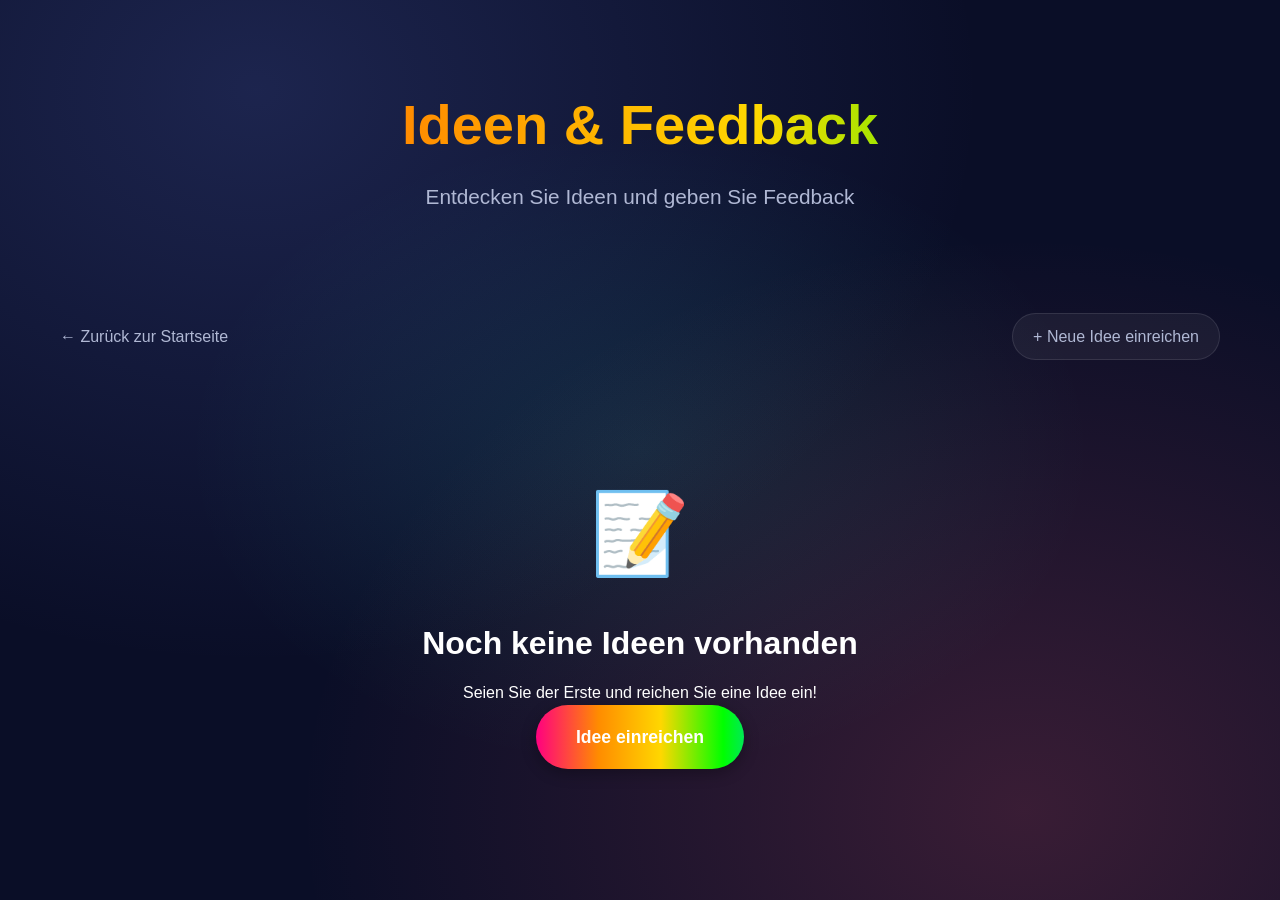
==== feedback.html @ 238d1e4e "Erstelle Text-Feedback-Tool mit automatischem und manuellem Feedback - Füge Startseite mit Beschreib" ====
<!DOCTYPE html>
<html lang="de">
<head>
    <meta charset="UTF-8">
    <meta name="viewport" content="width=device-width, initial-scale=1.0">
    <title>Ideen reviewen - Text Feedback Tool</title>
    <link rel="stylesheet" href="style.css">
</head>
<body>
    <div class="container">
        <header class="hero">
            <h1 class="gradient-text">Ideen & Feedback</h1>
            <div class="subtitle">Entdecken Sie Ideen und geben Sie Feedback</div>
        </header>

        <nav class="breadcrumb">
            <a href="index.html">← Zurück zur Startseite</a>
            <a href="submit.html" class="btn-link">+ Neue Idee einreichen</a>
        </nav>

        <div id="ideasContainer" class="ideas-container">
            <!-- Ideas will be dynamically loaded here -->
        </div>

        <div id="noIdeasMessage" class="no-ideas" style="display: none;">
            <div class="no-ideas-icon">📝</div>
            <h3>Noch keine Ideen vorhanden</h3>
            <p>Seien Sie der Erste und reichen Sie eine Idee ein!</p>
            <a href="submit.html" class="btn btn-primary">Idee einreichen</a>
        </div>
    </div>

    <!-- Modal for adding user feedback -->
    <div id="feedbackModal" class="modal">
        <div class="modal-content">
            <span class="modal-close">&times;</span>
            <h2>Feedback hinzufügen</h2>
            <form id="userFeedbackForm">
                <input type="hidden" id="feedbackIdeaId">

                <div class="form-group">
                    <label for="feedbackAuthor">Ihr Name (optional)</label>
                    <input type="text" id="feedbackAuthor" placeholder="Anonym">
                </div>

                <div class="form-group">
                    <label for="feedbackText">Ihr Feedback *</label>
                    <textarea
                        id="feedbackText"
                        rows="5"
                        placeholder="Geben Sie konstruktives Feedback..."
                        required
                    ></textarea>
                </div>

                <div class="form-group">
                    <label for="feedbackPassage">Spezifische Textpassage (optional)</label>
                    <input
                        type="text"
                        id="feedbackPassage"
                        placeholder="z.B. 'Der zweite Absatz über...'"
                    >
                </div>

                <div class="form-actions">
                    <button type="submit" class="btn btn-primary">Feedback senden</button>
                    <button type="button" class="btn btn-secondary" onclick="closeFeedbackModal()">
                        Abbrechen
                    </button>
                </div>
            </form>
        </div>
    </div>

    <script src="script.js"></script>
</body>
</html>
---- style.css ----
* {
    margin: 0;
    padding: 0;
    box-sizing: border-box;
}

:root {
    --gradient-1: linear-gradient(135deg, #667eea 0%, #764ba2 100%);
    --gradient-2: linear-gradient(135deg, #f093fb 0%, #f5576c 100%);
    --gradient-3: linear-gradient(135deg, #4facfe 0%, #00f2fe 100%);
    --gradient-4: linear-gradient(135deg, #43e97b 0%, #38f9d7 100%);
    --gradient-5: linear-gradient(135deg, #fa709a 0%, #fee140 100%);
    --rainbow-gradient: linear-gradient(
        90deg,
        #ff0080 0%,
        #ff8c00 15%,
        #ffd700 30%,
        #00ff00 45%,
        #00bfff 60%,
        #8a2be2 75%,
        #ff1493 90%,
        #ff0080 100%
    );
    --bg-dark: #0a0e27;
    --bg-card: rgba(255, 255, 255, 0.05);
    --text-light: #ffffff;
    --text-dim: #b0b8d4;
    --border-color: rgba(255, 255, 255, 0.1);
}

body {
    font-family: 'Segoe UI', Tahoma, Geneva, Verdana, sans-serif;
    background: var(--bg-dark);
    color: var(--text-light);
    min-height: 100vh;
    background-image:
        radial-gradient(at 20% 10%, rgba(102, 126, 234, 0.2) 0, transparent 50%),
        radial-gradient(at 80% 90%, rgba(245, 87, 108, 0.2) 0, transparent 50%),
        radial-gradient(at 50% 50%, rgba(56, 249, 215, 0.1) 0, transparent 50%);
    line-height: 1.6;
}

.container {
    max-width: 1200px;
    margin: 0 auto;
    padding: 40px 20px;
}

/* Header & Hero Section */
.hero {
    text-align: center;
    margin-bottom: 60px;
    padding: 40px 0;
}

.gradient-text {
    font-size: 3.5rem;
    font-weight: 800;
    background: var(--rainbow-gradient);
    background-size: 200% auto;
    -webkit-background-clip: text;
    -webkit-text-fill-color: transparent;
    background-clip: text;
    animation: rainbow-shift 8s linear infinite;
    margin-bottom: 10px;
}

@keyframes rainbow-shift {
    0% { background-position: 0% center; }
    100% { background-position: 200% center; }
}

.subtitle {
    font-size: 1.3rem;
    color: var(--text-dim);
    font-weight: 300;
}

/* Description Section */
.description {
    background: var(--bg-card);
    border: 1px solid var(--border-color);
    border-radius: 20px;
    padding: 30px;
    margin-bottom: 50px;
    backdrop-filter: blur(10px);
    box-shadow: 0 8px 32px rgba(0, 0, 0, 0.3);
}

.description p {
    font-size: 1.1rem;
    line-height: 1.8;
    color: var(--text-dim);
}

/* Buttons */
.button-container {
    display: flex;
    gap: 20px;
    justify-content: center;
    margin-bottom: 60px;
    flex-wrap: wrap;
}

.btn {
    padding: 18px 40px;
    border: none;
    border-radius: 50px;
    font-size: 1.1rem;
    font-weight: 600;
    cursor: pointer;
    transition: all 0.3s ease;
    text-decoration: none;
    display: inline-flex;
    align-items: center;
    gap: 10px;
    box-shadow: 0 4px 15px rgba(0, 0, 0, 0.3);
}

.btn-primary {
    background: var(--rainbow-gradient);
    background-size: 200% auto;
    color: white;
    animation: rainbow-shift 8s linear infinite;
}

.btn-primary:hover {
    transform: translateY(-3px);
    box-shadow: 0 8px 25px rgba(255, 0, 128, 0.4);
}

.btn-secondary {
    background: var(--bg-card);
    color: var(--text-light);
    border: 2px solid rgba(255, 255, 255, 0.2);
}

.btn-secondary:hover {
    background: rgba(255, 255, 255, 0.1);
    transform: translateY(-3px);
    border-color: rgba(255, 255, 255, 0.4);
}

.btn-icon {
    font-size: 1.3rem;
}

/* Features Grid */
.features {
    display: grid;
    grid-template-columns: repeat(auto-fit, minmax(280px, 1fr));
    gap: 30px;
    margin-top: 40px;
}

.feature-card {
    background: var(--bg-card);
    border: 1px solid var(--border-color);
    border-radius: 20px;
    padding: 30px;
    text-align: center;
    backdrop-filter: blur(10px);
    transition: all 0.3s ease;
}

.feature-card:hover {
    transform: translateY(-5px);
    border-color: rgba(255, 255, 255, 0.3);
    box-shadow: 0 10px 40px rgba(0, 0, 0, 0.4);
}

.feature-icon {
    font-size: 3rem;
    margin-bottom: 15px;
}

.feature-card h3 {
    font-size: 1.5rem;
    margin-bottom: 10px;
    background: var(--rainbow-gradient);
    background-size: 200% auto;
    -webkit-background-clip: text;
    -webkit-text-fill-color: transparent;
    background-clip: text;
}

.feature-card p {
    color: var(--text-dim);
    font-size: 1rem;
}

/* Breadcrumb Navigation */
.breadcrumb {
    display: flex;
    justify-content: space-between;
    align-items: center;
    margin-bottom: 30px;
    flex-wrap: wrap;
    gap: 15px;
}

.breadcrumb a {
    color: var(--text-dim);
    text-decoration: none;
    transition: color 0.3s ease;
}

.breadcrumb a:hover {
    color: var(--text-light);
}

.btn-link {
    padding: 10px 20px;
    background: var(--bg-card);
    border-radius: 25px;
    border: 1px solid var(--border-color);
}

/* Form Section */
.form-section {
    background: var(--bg-card);
    border: 1px solid var(--border-color);
    border-radius: 20px;
    padding: 40px;
    backdrop-filter: blur(10px);
    box-shadow: 0 8px 32px rgba(0, 0, 0, 0.3);
    margin-bottom: 40px;
}

.idea-form {
    max-width: 800px;
    margin: 0 auto;
}

.form-group {
    margin-bottom: 25px;
}

.form-group label {
    display: block;
    margin-bottom: 8px;
    font-weight: 600;
    color: var(--text-light);
}

.form-group input,
.form-group textarea {
    width: 100%;
    padding: 15px;
    background: rgba(0, 0, 0, 0.3);
    border: 2px solid var(--border-color);
    border-radius: 12px;
    color: var(--text-light);
    font-size: 1rem;
    font-family: inherit;
    transition: all 0.3s ease;
}

.form-group input:focus,
.form-group textarea:focus {
    outline: none;
    border-color: #667eea;
    box-shadow: 0 0 20px rgba(102, 126, 234, 0.3);
}

.form-group textarea {
    resize: vertical;
    min-height: 200px;
}

.char-count {
    text-align: right;
    color: var(--text-dim);
    font-size: 0.9rem;
    margin-top: 5px;
}

.form-actions {
    display: flex;
    gap: 15px;
    margin-top: 30px;
    flex-wrap: wrap;
}

/* Success Message */
.success-message {
    text-align: center;
    padding: 40px;
    background: var(--bg-card);
    border: 2px solid #43e97b;
    border-radius: 20px;
    backdrop-filter: blur(10px);
}

.success-icon {
    font-size: 4rem;
    color: #43e97b;
    margin-bottom: 20px;
}

.success-message h3 {
    color: #43e97b;
    font-size: 2rem;
    margin-bottom: 10px;
}

/* Info Box */
.info-box {
    background: var(--bg-card);
    border: 1px solid var(--border-color);
    border-radius: 15px;
    padding: 25px;
    backdrop-filter: blur(10px);
}

.info-box h3 {
    margin-bottom: 15px;
    font-size: 1.3rem;
}

.info-box ul {
    list-style: none;
    padding-left: 0;
}

.info-box li {
    padding: 8px 0;
    padding-left: 25px;
    position: relative;
    color: var(--text-dim);
}

.info-box li:before {
    content: "→";
    position: absolute;
    left: 0;
    color: #667eea;
}

/* Ideas Container */
.ideas-container {
    display: flex;
    flex-direction: column;
    gap: 30px;
}

.idea-card {
    background: var(--bg-card);
    border: 1px solid var(--border-color);
    border-radius: 20px;
    padding: 30px;
    backdrop-filter: blur(10px);
    box-shadow: 0 8px 32px rgba(0, 0, 0, 0.3);
}

.idea-header {
    display: flex;
    justify-content: space-between;
    align-items: start;
    margin-bottom: 20px;
    flex-wrap: wrap;
    gap: 15px;
}

.idea-title {
    font-size: 1.8rem;
    font-weight: 700;
    background: var(--rainbow-gradient);
    background-size: 200% auto;
    -webkit-background-clip: text;
    -webkit-text-fill-color: transparent;
    background-clip: text;
}

.idea-meta {
    color: var(--text-dim);
    font-size: 0.9rem;
}

.idea-content {
    background: rgba(0, 0, 0, 0.2);
    padding: 20px;
    border-radius: 12px;
    margin-bottom: 25px;
    color: var(--text-light);
    line-height: 1.8;
    white-space: pre-wrap;
    word-wrap: break-word;
}

/* Feedback Section */
.feedback-section {
    margin-top: 25px;
}

.feedback-header {
    font-size: 1.3rem;
    margin-bottom: 15px;
    display: flex;
    align-items: center;
    gap: 10px;
}

.auto-feedback-container,
.user-feedback-container {
    margin-bottom: 20px;
}

.feedback-item {
    background: rgba(0, 0, 0, 0.3);
    border-left: 4px solid;
    padding: 15px;
    border-radius: 8px;
    margin-bottom: 10px;
}

.feedback-item.auto {
    border-left-color: #f5576c;
}

.feedback-item.user {
    border-left-color: #4facfe;
}

.feedback-meta {
    display: flex;
    justify-content: space-between;
    align-items: center;
    margin-bottom: 8px;
    font-size: 0.85rem;
    color: var(--text-dim);
}

.feedback-author {
    font-weight: 600;
    color: var(--text-light);
}

.feedback-text {
    color: var(--text-light);
    line-height: 1.6;
}

.feedback-passage {
    background: rgba(255, 255, 255, 0.05);
    padding: 8px 12px;
    border-radius: 6px;
    margin-top: 8px;
    font-style: italic;
    color: var(--text-dim);
    font-size: 0.9rem;
}

.feedback-passage:before {
    content: "📌 ";
}

.add-feedback-btn {
    margin-top: 15px;
}

/* No Ideas Message */
.no-ideas {
    text-align: center;
    padding: 80px 20px;
}

.no-ideas-icon {
    font-size: 5rem;
    margin-bottom: 20px;
}

.no-ideas h3 {
    font-size: 2rem;
    margin-bottom: 10px;
}

/* Modal */
.modal {
    display: none;
    position: fixed;
    z-index: 1000;
    left: 0;
    top: 0;
    width: 100%;
    height: 100%;
    background-color: rgba(0, 0, 0, 0.8);
    backdrop-filter: blur(5px);
}

.modal-content {
    background: var(--bg-dark);
    border: 2px solid var(--border-color);
    margin: 5% auto;
    padding: 40px;
    width: 90%;
    max-width: 600px;
    border-radius: 20px;
    box-shadow: 0 10px 50px rgba(0, 0, 0, 0.5);
    position: relative;
}

.modal-close {
    color: var(--text-dim);
    float: right;
    font-size: 2rem;
    font-weight: bold;
    cursor: pointer;
    transition: color 0.3s ease;
}

.modal-close:hover {
    color: var(--text-light);
}

.modal h2 {
    margin-bottom: 25px;
    background: var(--rainbow-gradient);
    background-size: 200% auto;
    -webkit-background-clip: text;
    -webkit-text-fill-color: transparent;
    background-clip: text;
}

/* Responsive Design */
@media (max-width: 768px) {
    .gradient-text {
        font-size: 2.5rem;
    }

    .subtitle {
        font-size: 1.1rem;
    }

    .button-container {
        flex-direction: column;
    }

    .btn {
        width: 100%;
        justify-content: center;
    }

    .features {
        grid-template-columns: 1fr;
    }

    .form-section {
        padding: 25px;
    }

    .idea-header {
        flex-direction: column;
    }

    .form-actions {
        flex-direction: column;
    }

    .form-actions .btn {
        width: 100%;
    }
}

/* Animations */
@keyframes fadeIn {
    from {
        opacity: 0;
        transform: translateY(20px);
    }
    to {
        opacity: 1;
        transform: translateY(0);
    }
}

.idea-card {
    animation: fadeIn 0.5s ease-out;
}

.feedback-item {
    animation: fadeIn 0.3s ease-out;
}
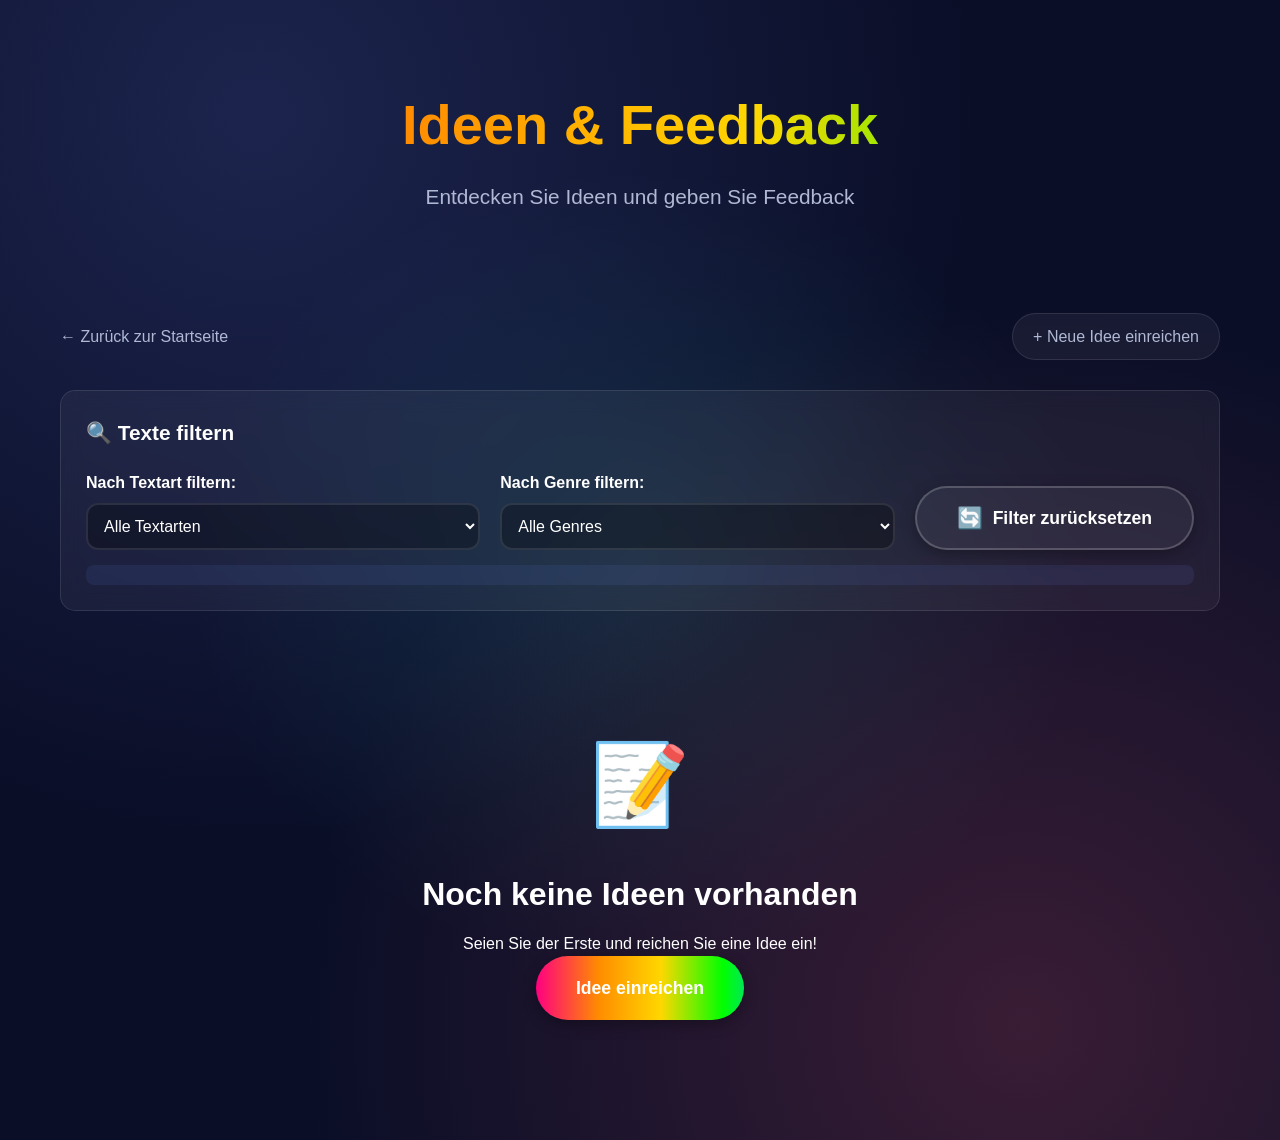
==== commit 8a11442d: "Füge Klassifizierungssystem mit Filter-Funktion hinzu - Textart/Format Klassifizierung (12 Optionen)" ====
--- a/feedback.html
+++ b/feedback.html
@@ -18,6 +18,56 @@
             <a href="submit.html" class="btn-link">+ Neue Idee einreichen</a>
         </nav>
 
+        <!-- Filter Section -->
+        <section class="filter-section">
+            <h3>🔍 Texte filtern</h3>
+            <div class="filter-controls">
+                <div class="filter-group">
+                    <label for="filterCategory">Nach Textart filtern:</label>
+                    <select id="filterCategory" onchange="filterIdeas()">
+                        <option value="">Alle Textarten</option>
+                        <option value="social-media">📱 Social Media Beitrag</option>
+                        <option value="blog">📝 Blog-Artikel</option>
+                        <option value="newspaper">📰 Zeitungskommentar</option>
+                        <option value="essay">📖 Essay / Aufsatz</option>
+                        <option value="short-story">📚 Kurzgeschichte</option>
+                        <option value="poem">✍️ Gedicht</option>
+                        <option value="product">🛍️ Produktbeschreibung</option>
+                        <option value="speech">🎤 Rede / Vortrag</option>
+                        <option value="review">⭐ Rezension / Kritik</option>
+                        <option value="academic">🎓 Wissenschaftlicher Text</option>
+                        <option value="letter">✉️ Brief / E-Mail</option>
+                        <option value="other">📄 Sonstiges</option>
+                    </select>
+                </div>
+
+                <div class="filter-group">
+                    <label for="filterGenre">Nach Genre filtern:</label>
+                    <select id="filterGenre" onchange="filterIdeas()">
+                        <option value="">Alle Genres</option>
+                        <option value="fiction">🌟 Fiktion / Fantasy</option>
+                        <option value="non-fiction">📚 Sachtext / Non-Fiction</option>
+                        <option value="technology">💻 Technologie / IT</option>
+                        <option value="science">🔬 Wissenschaft</option>
+                        <option value="business">💼 Wirtschaft / Business</option>
+                        <option value="politics">🏛️ Politik / Gesellschaft</option>
+                        <option value="culture">🎨 Kultur / Kunst</option>
+                        <option value="lifestyle">🌈 Lifestyle / Persönliches</option>
+                        <option value="education">📖 Bildung / Lernen</option>
+                        <option value="health">⚕️ Gesundheit / Medizin</option>
+                        <option value="environment">🌱 Umwelt / Nachhaltigkeit</option>
+                        <option value="entertainment">🎬 Unterhaltung / Medien</option>
+                    </select>
+                </div>
+
+                <button class="btn btn-secondary" onclick="resetFilters()">
+                    <span class="btn-icon">🔄</span>
+                    Filter zurücksetzen
+                </button>
+            </div>
+            <div id="filterStats" class="filter-stats"></div>
+        </section>
+
         <div id="ideasContainer" class="ideas-container">
             <!-- Ideas will be dynamically loaded here -->
         </div>
@@ -32,34 +82,53 @@
 
     <!-- Modal for adding user feedback -->
     <div id="feedbackModal" class="modal">
-        <div class="modal-content">
+        <div class="modal-content modal-content-large">
             <span class="modal-close">&times;</span>
             <h2>Feedback hinzufügen</h2>
+            <p class="modal-hint">💡 Markieren Sie im Text unten die Passage, zu der Sie Feedback geben möchten</p>
+
             <form id="userFeedbackForm">
                 <input type="hidden" id="feedbackIdeaId">
 
-                <div class="form-group">
-                    <label for="feedbackAuthor">Ihr Name (optional)</label>
-                    <input type="text" id="feedbackAuthor" placeholder="Anonym">
-                </div>
-
-                <div class="form-group">
-                    <label for="feedbackText">Ihr Feedback *</label>
+                <!-- Schritt 1: Text anzeigen und markieren -->
+                <div class="form-group">
+                    <label>Schritt 1: Markieren Sie eine Textpassage im folgenden Text</label>
+                    <div id="modalIdeaText" class="modal-idea-text">
+                        <!-- Der Ideentext wird hier dynamisch eingefügt -->
+                    </div>
+                    <button type="button" class="btn btn-primary" id="captureSelectionBtn" style="margin-top: 10px;">
+                        <span class="btn-icon">✓</span>
+                        Markierte Passage übernehmen
+                    </button>
+                </div>
+
+                <!-- Schritt 2: Übernommene Passage anzeigen -->
+                <div class="form-group">
+                    <label for="feedbackPassage">Schritt 2: Ihre ausgewählte Textpassage *</label>
+                    <textarea
+                        id="feedbackPassage"
+                        rows="3"
+                        readonly
+                        class="readonly-field"
+                        placeholder="Klicken Sie auf 'Passage übernehmen' nachdem Sie Text markiert haben..."
+                        required
+                    ></textarea>
+                </div>
+
+                <!-- Schritt 3: Feedback eingeben -->
+                <div class="form-group">
+                    <label for="feedbackText">Schritt 3: Ihr Feedback zur Passage *</label>
                     <textarea
                         id="feedbackText"
                         rows="5"
-                        placeholder="Geben Sie konstruktives Feedback..."
+                        placeholder="Geben Sie konstruktives Feedback zur markierten Passage..."
                         required
                     ></textarea>
                 </div>
 
                 <div class="form-group">
-                    <label for="feedbackPassage">Spezifische Textpassage (optional)</label>
-                    <input
-                        type="text"
-                        id="feedbackPassage"
-                        placeholder="z.B. 'Der zweite Absatz über...'"
-                    >
+                    <label for="feedbackAuthor">Ihr Name (optional)</label>
+                    <input type="text" id="feedbackAuthor" placeholder="Anonym">
                 </div>
 
                 <div class="form-actions">
@@ -72,6 +141,112 @@
         </div>
     </div>
 
+    <!-- Modal for overall rating -->
+    <div id="overallRatingModal" class="modal">
+        <div class="modal-content modal-content-large">
+            <span class="modal-close" onclick="closeOverallRatingModal()">&times;</span>
+            <h2>Gesamtbewertung abgeben</h2>
+            <p class="modal-hint">⭐ Bewerten Sie den gesamten Text anhand verschiedener Aspekte</p>
+
+            <form id="overallRatingForm">
+                <input type="hidden" id="ratingIdeaId">
+
+                <!-- Text Preview -->
+                <div class="form-group">
+                    <label>Textvorschau</label>
+                    <div id="ratingTextPreview" class="text-preview">
+                        <!-- Text wird hier eingefügt -->
+                    </div>
+                </div>
+
+                <!-- Rating Criteria -->
+                <div class="rating-criteria">
+                    <div class="form-group">
+                        <label for="styleRating">
+                            Schreibstil
+                            <span class="rating-value" id="styleValue">3</span>/5
+                        </label>
+                        <input type="range" id="styleRating" min="1" max="5" value="3" class="rating-slider">
+                        <div class="rating-labels">
+                            <span>Schwach</span>
+                            <span>Ausgezeichnet</span>
+                        </div>
+                    </div>
+
+                    <div class="form-group">
+                        <label for="tensionRating">
+                            Spannungsbogen
+                            <span class="rating-value" id="tensionValue">3</span>/5
+                        </label>
+                        <input type="range" id="tensionRating" min="1" max="5" value="3" class="rating-slider">
+                        <div class="rating-labels">
+                            <span>Schwach</span>
+                            <span>Fesselnd</span>
+                        </div>
+                    </div>
+
+                    <div class="form-group">
+                        <label for="structureRating">
+                            Struktur & Aufbau
+                            <span class="rating-value" id="structureValue">3</span>/5
+                        </label>
+                        <input type="range" id="structureRating" min="1" max="5" value="3" class="rating-slider">
+                        <div class="rating-labels">
+                            <span>Unstrukturiert</span>
+                            <span>Klar strukturiert</span>
+                        </div>
+                    </div>
+
+                    <div class="form-group">
+                        <label for="clarityRating">
+                            Verständlichkeit
+                            <span class="rating-value" id="clarityValue">3</span>/5
+                        </label>
+                        <input type="range" id="clarityRating" min="1" max="5" value="3" class="rating-slider">
+                        <div class="rating-labels">
+                            <span>Unklar</span>
+                            <span>Sehr klar</span>
+                        </div>
+                    </div>
+
+                    <div class="form-group">
+                        <label for="originalityRating">
+                            Originalität
+                            <span class="rating-value" id="originalityValue">3</span>/5
+                        </label>
+                        <input type="range" id="originalityRating" min="1" max="5" value="3" class="rating-slider">
+                        <div class="rating-labels">
+                            <span>Konventionell</span>
+                            <span>Innovativ</span>
+                        </div>
+                    </div>
+                </div>
+
+                <!-- Additional Comments -->
+                <div class="form-group">
+                    <label for="overallComment">Zusätzliche Anmerkungen (optional)</label>
+                    <textarea
+                        id="overallComment"
+                        rows="4"
+                        placeholder="Ihre allgemeinen Anmerkungen zum gesamten Text..."
+                    ></textarea>
+                </div>
+
+                <div class="form-group">
+                    <label for="ratingAuthor">Ihr Name (optional)</label>
+                    <input type="text" id="ratingAuthor" placeholder="Anonym">
+                </div>
+
+                <div class="form-actions">
+                    <button type="submit" class="btn btn-primary">Bewertung absenden</button>
+                    <button type="button" class="btn btn-secondary" onclick="closeOverallRatingModal()">
+                        Abbrechen
+                    </button>
+                </div>
+            </form>
+        </div>
+    </div>
+
     <script src="script.js"></script>
 </body>
 </html>
--- a/style.css
+++ b/style.css
@@ -244,7 +244,8 @@
 }
 
 .form-group input,
-.form-group textarea {
+.form-group textarea,
+.form-group select {
     width: 100%;
     padding: 15px;
     background: rgba(0, 0, 0, 0.3);
@@ -256,8 +257,19 @@
     transition: all 0.3s ease;
 }
 
+.form-group select {
+    cursor: pointer;
+}
+
+.form-group select option {
+    background: var(--bg-dark);
+    color: var(--text-light);
+    padding: 10px;
+}
+
 .form-group input:focus,
-.form-group textarea:focus {
+.form-group textarea:focus,
+.form-group select:focus {
     outline: none;
     border-color: #667eea;
     box-shadow: 0 0 20px rgba(102, 126, 234, 0.3);
@@ -335,6 +347,102 @@
     position: absolute;
     left: 0;
     color: #667eea;
+}
+
+/* Filter Section */
+.filter-section {
+    background: var(--bg-card);
+    border: 1px solid var(--border-color);
+    border-radius: 15px;
+    padding: 25px;
+    margin-bottom: 30px;
+    backdrop-filter: blur(10px);
+}
+
+.filter-section h3 {
+    margin-bottom: 20px;
+    font-size: 1.3rem;
+}
+
+.filter-controls {
+    display: flex;
+    gap: 20px;
+    align-items: end;
+    flex-wrap: wrap;
+}
+
+.filter-group {
+    flex: 1;
+    min-width: 200px;
+}
+
+.filter-group label {
+    display: block;
+    margin-bottom: 8px;
+    font-weight: 600;
+    color: var(--text-light);
+}
+
+.filter-group select {
+    width: 100%;
+    padding: 12px;
+    background: rgba(0, 0, 0, 0.3);
+    border: 2px solid var(--border-color);
+    border-radius: 12px;
+    color: var(--text-light);
+    font-size: 1rem;
+    cursor: pointer;
+    transition: all 0.3s ease;
+}
+
+.filter-group select:focus {
+    outline: none;
+    border-color: #667eea;
+    box-shadow: 0 0 15px rgba(102, 126, 234, 0.3);
+}
+
+.filter-group select option {
+    background: var(--bg-dark);
+    color: var(--text-light);
+    padding: 10px;
+}
+
+.filter-stats {
+    margin-top: 15px;
+    padding: 10px 15px;
+    background: rgba(102, 126, 234, 0.1);
+    border-radius: 8px;
+    color: var(--text-light);
+    font-weight: 600;
+    text-align: center;
+}
+
+/* Category and Genre Badges */
+.idea-categories {
+    display: flex;
+    gap: 10px;
+    margin-top: 10px;
+    flex-wrap: wrap;
+}
+
+.category-badge,
+.genre-badge {
+    display: inline-block;
+    padding: 6px 12px;
+    border-radius: 20px;
+    font-size: 0.85rem;
+    font-weight: 600;
+}
+
+.category-badge {
+    background: linear-gradient(135deg, #667eea 0%, #764ba2 100%);
+    color: white;
+}
+
+.genre-badge {
+    background: rgba(79, 172, 254, 0.2);
+    color: #4facfe;
+    border: 1px solid #4facfe;
 }
 
 /* Ideas Container */
@@ -500,6 +608,42 @@
     position: relative;
 }
 
+.modal-content-large {
+    max-width: 900px;
+    max-height: 85vh;
+    overflow-y: auto;
+}
+
+.modal-idea-text {
+    background: rgba(0, 0, 0, 0.3);
+    border: 2px solid var(--border-color);
+    border-radius: 12px;
+    padding: 20px;
+    margin-top: 10px;
+    margin-bottom: 15px;
+    color: var(--text-light);
+    line-height: 1.8;
+    white-space: pre-wrap;
+    word-wrap: break-word;
+    max-height: 300px;
+    overflow-y: auto;
+    user-select: text;
+    -webkit-user-select: text;
+    -moz-user-select: text;
+    -ms-user-select: text;
+    cursor: text;
+}
+
+.modal-idea-text::selection {
+    background: rgba(102, 126, 234, 0.5);
+    color: var(--text-light);
+}
+
+.modal-idea-text::-moz-selection {
+    background: rgba(102, 126, 234, 0.5);
+    color: var(--text-light);
+}
+
 .modal-close {
     color: var(--text-dim);
     float: right;
@@ -562,6 +706,252 @@
     }
 }
 
+/* Selection Hint */
+.selection-hint {
+    color: var(--text-dim);
+    font-size: 0.85rem;
+    font-style: italic;
+    margin-top: 10px;
+    padding: 8px 12px;
+    background: rgba(102, 126, 234, 0.1);
+    border-left: 3px solid #667eea;
+    border-radius: 5px;
+}
+
+/* Modal Hint */
+.modal-hint {
+    color: var(--text-dim);
+    font-size: 0.9rem;
+    margin-bottom: 20px;
+    padding: 10px 15px;
+    background: rgba(102, 126, 234, 0.15);
+    border-radius: 8px;
+    text-align: center;
+}
+
+/* Readonly Field */
+.readonly-field {
+    background: rgba(0, 0, 0, 0.5) !important;
+    cursor: not-allowed;
+    opacity: 0.9;
+    font-style: italic;
+}
+
+/* Feedback Quote (Gedankenstriche) */
+.feedback-quote {
+    display: block;
+    font-style: italic;
+    color: #4facfe;
+    margin-bottom: 8px;
+    padding: 8px 12px;
+    background: rgba(79, 172, 254, 0.1);
+    border-left: 3px solid #4facfe;
+    border-radius: 5px;
+    font-weight: 500;
+}
+
+/* Make idea-content selectable */
+.idea-content {
+    user-select: text;
+    -webkit-user-select: text;
+    -moz-user-select: text;
+    -ms-user-select: text;
+}
+
+.idea-content::selection {
+    background: rgba(102, 126, 234, 0.4);
+    color: var(--text-light);
+}
+
+.idea-content::-moz-selection {
+    background: rgba(102, 126, 234, 0.4);
+    color: var(--text-light);
+}
+
+/* Feedback Buttons */
+.feedback-buttons {
+    display: flex;
+    gap: 15px;
+    margin-top: 15px;
+    flex-wrap: wrap;
+}
+
+/* Text Preview */
+.text-preview {
+    background: rgba(0, 0, 0, 0.3);
+    border: 2px solid var(--border-color);
+    border-radius: 12px;
+    padding: 15px;
+    color: var(--text-dim);
+    line-height: 1.6;
+    max-height: 150px;
+    overflow-y: auto;
+    font-size: 0.9rem;
+}
+
+/* Rating Slider */
+.rating-slider {
+    width: 100%;
+    height: 8px;
+    border-radius: 5px;
+    background: rgba(255, 255, 255, 0.1);
+    outline: none;
+    -webkit-appearance: none;
+    margin: 10px 0;
+}
+
+.rating-slider::-webkit-slider-thumb {
+    -webkit-appearance: none;
+    appearance: none;
+    width: 20px;
+    height: 20px;
+    border-radius: 50%;
+    background: var(--rainbow-gradient);
+    background-size: 200% auto;
+    cursor: pointer;
+    transition: all 0.3s ease;
+}
+
+.rating-slider::-webkit-slider-thumb:hover {
+    transform: scale(1.2);
+}
+
+.rating-slider::-moz-range-thumb {
+    width: 20px;
+    height: 20px;
+    border-radius: 50%;
+    background: var(--rainbow-gradient);
+    background-size: 200% auto;
+    cursor: pointer;
+    border: none;
+    transition: all 0.3s ease;
+}
+
+.rating-slider::-moz-range-thumb:hover {
+    transform: scale(1.2);
+}
+
+.rating-labels {
+    display: flex;
+    justify-content: space-between;
+    font-size: 0.85rem;
+    color: var(--text-dim);
+    margin-top: -5px;
+}
+
+.rating-value {
+    color: #4facfe;
+    font-weight: 700;
+    font-size: 1.1rem;
+}
+
+.rating-criteria {
+    margin: 20px 0;
+}
+
+/* Rating Item Display */
+.rating-item {
+    background: rgba(0, 0, 0, 0.3);
+    border-left: 4px solid #ffd700;
+    padding: 20px;
+    border-radius: 8px;
+    margin-bottom: 15px;
+}
+
+.rating-header {
+    display: flex;
+    justify-content: space-between;
+    align-items: center;
+    margin-bottom: 15px;
+    flex-wrap: wrap;
+    gap: 10px;
+}
+
+.rating-author {
+    font-weight: 600;
+    color: var(--text-light);
+    margin-right: 10px;
+}
+
+.rating-date {
+    font-size: 0.85rem;
+    color: var(--text-dim);
+}
+
+.rating-average {
+    display: flex;
+    align-items: center;
+    gap: 10px;
+}
+
+.stars {
+    color: #ffd700;
+    font-size: 1.3rem;
+    letter-spacing: 2px;
+}
+
+.avg-value {
+    font-size: 1.2rem;
+    font-weight: 700;
+    color: #ffd700;
+}
+
+.rating-details {
+    margin: 15px 0;
+}
+
+.rating-bar-item {
+    display: flex;
+    align-items: center;
+    gap: 10px;
+    margin-bottom: 12px;
+}
+
+.rating-label {
+    min-width: 140px;
+    font-size: 0.9rem;
+    color: var(--text-light);
+}
+
+.rating-bar {
+    flex: 1;
+    height: 8px;
+    background: rgba(255, 255, 255, 0.1);
+    border-radius: 5px;
+    overflow: hidden;
+}
+
+.rating-fill {
+    height: 100%;
+    background: var(--rainbow-gradient);
+    background-size: 200% auto;
+    animation: rainbow-shift 8s linear infinite;
+    transition: width 0.3s ease;
+}
+
+.rating-score {
+    min-width: 40px;
+    text-align: right;
+    font-weight: 600;
+    color: var(--text-light);
+}
+
+.rating-comment {
+    background: rgba(255, 255, 255, 0.05);
+    padding: 12px;
+    border-radius: 8px;
+    margin-top: 15px;
+    color: var(--text-light);
+    line-height: 1.6;
+    font-style: italic;
+}
+
+.overall-ratings-container {
+    margin-top: 30px;
+    padding-top: 20px;
+    border-top: 1px solid var(--border-color);
+}
+
 /* Animations */
 @keyframes fadeIn {
     from {
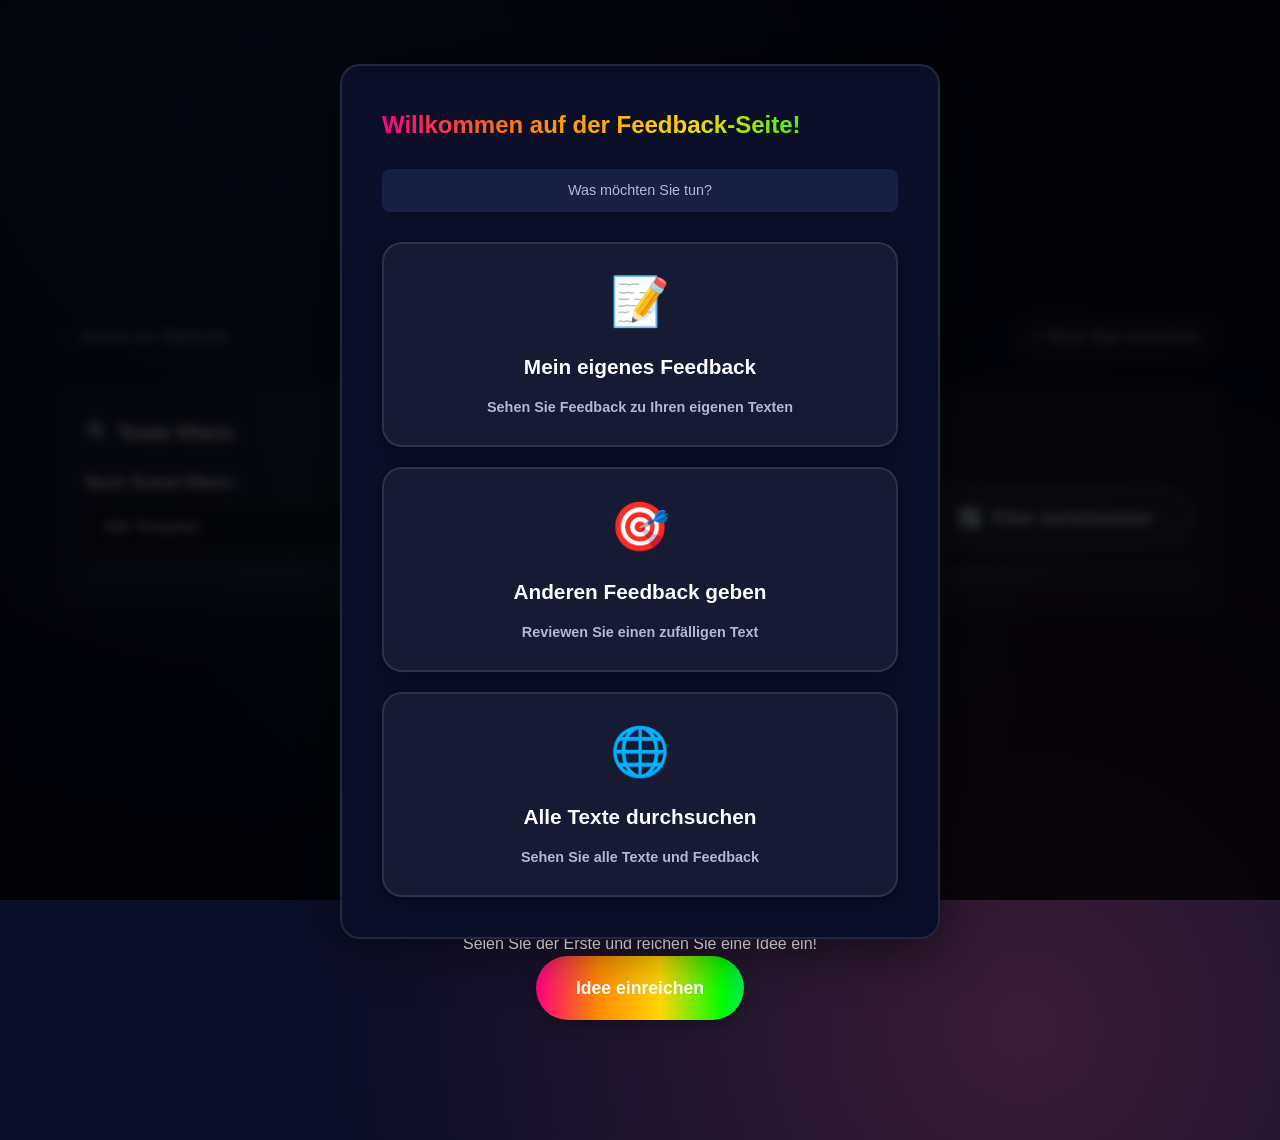
==== commit c8117254: "Implementiere Multi-Modal-Feedback-System mit Auswahl, Zufallszuweisung und Follow-Funktion - Füge i" ====
--- a/feedback.html
+++ b/feedback.html
@@ -80,6 +80,114 @@
         </div>
     </div>
 
+    <!-- Initial Choice Modal -->
+    <div id="choiceModal" class="modal" style="display: block;">
+        <div class="modal-content">
+            <h2>Willkommen auf der Feedback-Seite!</h2>
+            <p class="modal-hint">Was möchten Sie tun?</p>
+
+            <div class="choice-buttons">
+                <button class="btn btn-choice" onclick="showMyOwnFeedback()">
+                    <span class="choice-icon">📝</span>
+                    <h3>Mein eigenes Feedback</h3>
+                    <p>Sehen Sie Feedback zu Ihren eigenen Texten</p>
+                </button>
+
+                <button class="btn btn-choice" onclick="showReviewChoice()">
+                    <span class="choice-icon">🎯</span>
+                    <h3>Anderen Feedback geben</h3>
+                    <p>Reviewen Sie einen zufälligen Text</p>
+                </button>
+
+                <button class="btn btn-choice" onclick="showAllIdeas()">
+                    <span class="choice-icon">🌐</span>
+                    <h3>Alle Texte durchsuchen</h3>
+                    <p>Sehen Sie alle Texte und Feedback</p>
+                </button>
+            </div>
+        </div>
+    </div>
+
+    <!-- Review Preference Modal -->
+    <div id="reviewPreferenceModal" class="modal" style="display: none;">
+        <div class="modal-content">
+            <span class="modal-close" onclick="backToChoice()">&times;</span>
+            <h2>Welchen Text möchten Sie reviewen?</h2>
+            <p class="modal-hint">Wählen Sie Ihre bevorzugte Textart und Genre</p>
+
+            <form id="reviewPreferenceForm">
+                <div class="form-group">
+                    <label for="preferredCategory">Bevorzugte Textart *</label>
+                    <select id="preferredCategory" required>
+                        <option value="">-- Bitte wählen Sie --</option>
+                        <option value="any">🎲 Egal (Zufällig)</option>
+                        <option value="social-media">📱 Social Media Beitrag</option>
+                        <option value="blog">📝 Blog-Artikel</option>
+                        <option value="newspaper">📰 Zeitungskommentar</option>
+                        <option value="essay">📖 Essay / Aufsatz</option>
+                        <option value="short-story">📚 Kurzgeschichte</option>
+                        <option value="poem">✍️ Gedicht</option>
+                        <option value="product">🛍️ Produktbeschreibung</option>
+                        <option value="speech">🎤 Rede / Vortrag</option>
+                        <option value="review">⭐ Rezension / Kritik</option>
+                        <option value="academic">🎓 Wissenschaftlicher Text</option>
+                        <option value="letter">✉️ Brief / E-Mail</option>
+                        <option value="other">📄 Sonstiges</option>
+                    </select>
+                </div>
+
+                <div class="form-group">
+                    <label for="preferredGenre">Bevorzugtes Genre (optional)</label>
+                    <select id="preferredGenre">
+                        <option value="">Alle Genres</option>
+                        <option value="fiction">🌟 Fiktion / Fantasy</option>
+                        <option value="non-fiction">📚 Sachtext / Non-Fiction</option>
+                        <option value="technology">💻 Technologie / IT</option>
+                        <option value="science">🔬 Wissenschaft</option>
+                        <option value="business">💼 Wirtschaft / Business</option>
+                        <option value="politics">🏛️ Politik / Gesellschaft</option>
+                        <option value="culture">🎨 Kultur / Kunst</option>
+                        <option value="lifestyle">🌈 Lifestyle / Persönliches</option>
+                        <option value="education">📖 Bildung / Lernen</option>
+                        <option value="health">⚕️ Gesundheit / Medizin</option>
+                        <option value="environment">🌱 Umwelt / Nachhaltigkeit</option>
+                        <option value="entertainment">🎬 Unterhaltung / Medien</option>
+                    </select>
+                </div>
+
+                <div class="form-actions">
+                    <button type="submit" class="btn btn-primary">
+                        <span class="btn-icon">🎲</span>
+                        Text zum Reviewen finden
+                    </button>
+                    <button type="button" class="btn btn-secondary" onclick="backToChoice()">
+                        Zurück
+                    </button>
+                </div>
+            </form>
+        </div>
+    </div>
+
+    <!-- Single Review Modal -->
+    <div id="singleReviewModal" class="modal" style="display: none;">
+        <div class="modal-content modal-content-large">
+            <span class="modal-close" onclick="closeReviewModal()">&times;</span>
+            <h2>Text zum Reviewen</h2>
+            <div id="singleReviewContent">
+                <!-- Wird dynamisch gefüllt -->
+            </div>
+            <div class="review-actions">
+                <button class="btn btn-primary" onclick="showNextReview()">
+                    <span class="btn-icon">➡️</span>
+                    Nächsten Text reviewen
+                </button>
+                <button class="btn btn-secondary" onclick="backToChoice()">
+                    Zurück zur Auswahl
+                </button>
+            </div>
+        </div>
+    </div>
+
     <!-- Modal for adding user feedback -->
     <div id="feedbackModal" class="modal">
         <div class="modal-content modal-content-large">
--- a/style.css
+++ b/style.css
@@ -952,6 +952,108 @@
     border-top: 1px solid var(--border-color);
 }
 
+/* Choice Buttons */
+.choice-buttons {
+    display: grid;
+    grid-template-columns: repeat(auto-fit, minmax(250px, 1fr));
+    gap: 20px;
+    margin-top: 30px;
+}
+
+.btn-choice {
+    display: flex;
+    flex-direction: column;
+    align-items: center;
+    padding: 30px 20px;
+    background: var(--bg-card);
+    border: 2px solid var(--border-color);
+    border-radius: 20px;
+    cursor: pointer;
+    transition: all 0.3s ease;
+    text-align: center;
+}
+
+.btn-choice:hover {
+    transform: translateY(-5px);
+    border-color: #667eea;
+    box-shadow: 0 10px 30px rgba(102, 126, 234, 0.3);
+    background: rgba(255, 255, 255, 0.08);
+}
+
+.choice-icon {
+    font-size: 3rem;
+    margin-bottom: 15px;
+}
+
+.btn-choice h3 {
+    font-size: 1.3rem;
+    margin-bottom: 10px;
+    color: var(--text-light);
+}
+
+.btn-choice p {
+    font-size: 0.9rem;
+    color: var(--text-dim);
+    margin: 0;
+}
+
+/* Follow Button */
+.btn-follow {
+    padding: 10px 20px;
+    border-radius: 25px;
+    font-size: 0.9rem;
+    font-weight: 600;
+    background: rgba(102, 126, 234, 0.2);
+    border: 2px solid #667eea;
+    color: #667eea;
+    transition: all 0.3s ease;
+}
+
+.btn-follow:hover {
+    background: #667eea;
+    color: white;
+    transform: scale(1.05);
+}
+
+.btn-follow.following {
+    background: #43e97b;
+    border-color: #43e97b;
+    color: white;
+}
+
+.btn-follow.following:hover {
+    background: #38d66a;
+    border-color: #38d66a;
+}
+
+/* Single Review Card */
+.single-review-card {
+    background: var(--bg-card);
+    border: 1px solid var(--border-color);
+    border-radius: 20px;
+    padding: 30px;
+    margin-bottom: 20px;
+}
+
+.review-feedback-actions {
+    display: flex;
+    gap: 15px;
+    margin-top: 20px;
+    padding-top: 20px;
+    border-top: 1px solid var(--border-color);
+    flex-wrap: wrap;
+}
+
+.review-actions {
+    display: flex;
+    gap: 15px;
+    margin-top: 20px;
+    padding: 20px;
+    background: var(--bg-card);
+    border-radius: 15px;
+    flex-wrap: wrap;
+}
+
 /* Animations */
 @keyframes fadeIn {
     from {
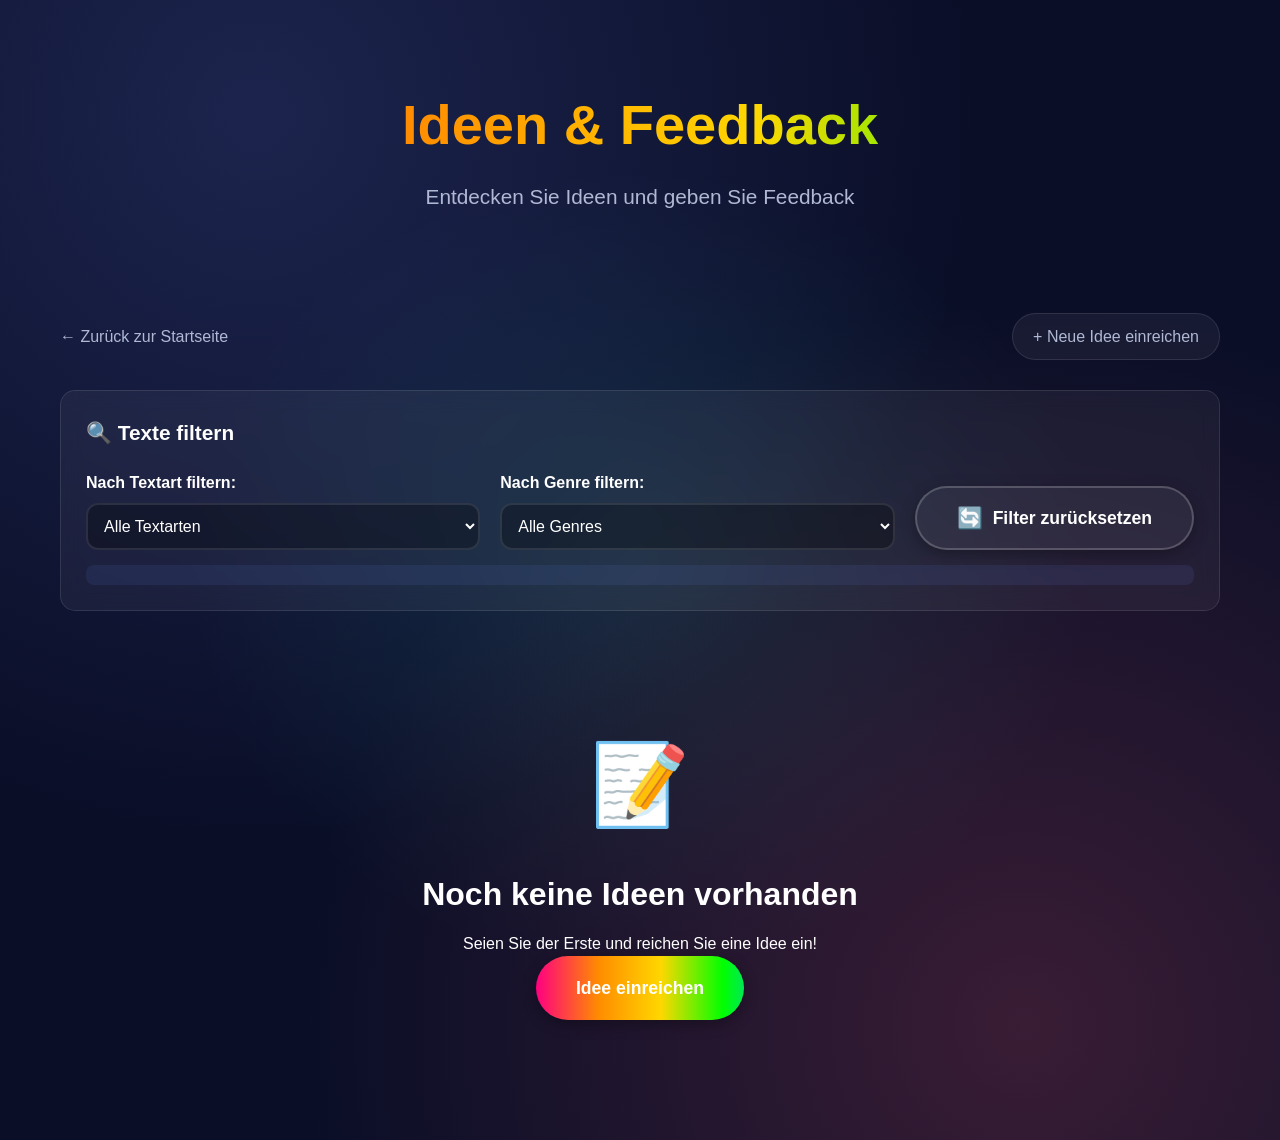
==== commit 1aebe22a: "Passe Feedback-Navigation an: Direkt ohne Popup für eigenes Feedback - Choice-Modal initial versteck" ====
--- a/feedback.html
+++ b/feedback.html
@@ -3,7 +3,7 @@
 <head>
     <meta charset="UTF-8">
     <meta name="viewport" content="width=device-width, initial-scale=1.0">
-    <title>Ideen reviewen - Text Feedback Tool</title>
+    <title>Ideen reviewen - Story-Pilot</title>
     <link rel="stylesheet" href="style.css">
 </head>
 <body>
@@ -81,7 +81,7 @@
     </div>
 
     <!-- Initial Choice Modal -->
-    <div id="choiceModal" class="modal" style="display: block;">
+    <div id="choiceModal" class="modal" style="display: none;">
         <div class="modal-content">
             <h2>Willkommen auf der Feedback-Seite!</h2>
             <p class="modal-hint">Was möchten Sie tun?</p>
--- a/style.css
+++ b/style.css
@@ -954,10 +954,17 @@
 
 /* Choice Buttons */
 .choice-buttons {
-    display: grid;
-    grid-template-columns: repeat(auto-fit, minmax(250px, 1fr));
+    display: flex;
+    justify-content: center;
     gap: 20px;
     margin-top: 30px;
+    flex-wrap: nowrap;
+}
+
+@media (max-width: 900px) {
+    .choice-buttons {
+        flex-direction: column;
+    }
 }
 
 .btn-choice {
@@ -971,6 +978,9 @@
     cursor: pointer;
     transition: all 0.3s ease;
     text-align: center;
+    flex: 1;
+    min-width: 200px;
+    max-width: 300px;
 }
 
 .btn-choice:hover {
